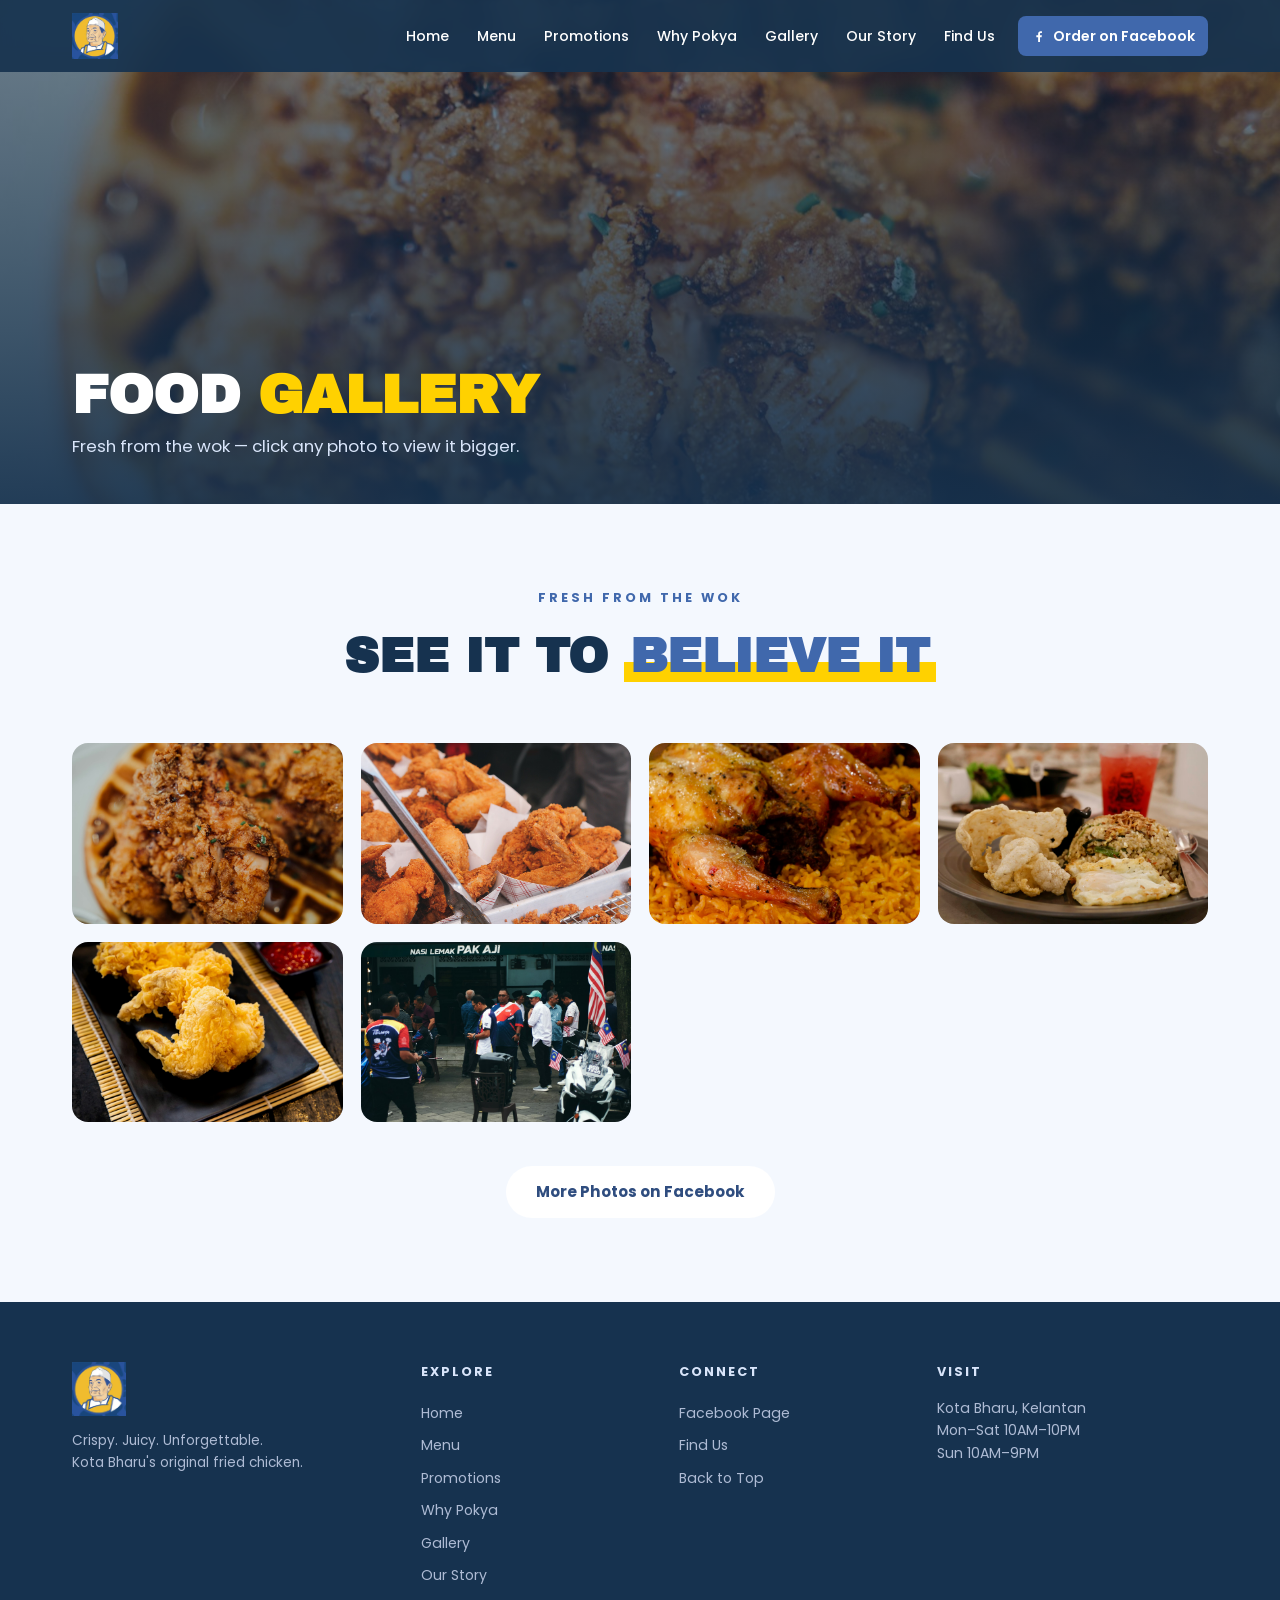
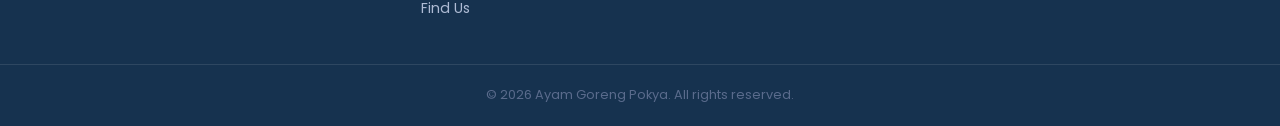
==== gallery.html @ 4fb408ae "Split site into dedicated pages per section - menu.html, promotions.html, why-pokya.html, gallery.ht" ====
<!DOCTYPE html>
<html lang="en">
<head>
  <meta charset="UTF-8">
  <meta name="viewport" content="width=device-width, initial-scale=1.0">
  <title>Gallery — Ayam Goreng Pokya | Food Photography Kota Bharu</title>
  <meta name="description" content="Photo gallery Ayam Goreng Pokya — crispy fried chicken, combo meals, local ulam & our stall in Kota Bharu.">
  <link rel="icon" type="image/webp" href="images/logo.webp">
  <link rel="preconnect" href="https://fonts.googleapis.com">
  <link href="https://fonts.googleapis.com/css2?family=Archivo+Black&family=Poppins:wght@400;500;600;700;800&display=swap" rel="stylesheet">
  <link rel="stylesheet" href="styles.css">
</head>
<body>

  <header class="site-header" id="siteHeader">
    <div class="container nav-wrap">
      <a href="index.html" class="logo">
        <img src="images/logo.webp" alt="Ayam Goreng Pokya" class="logo-img">
      </a>
      <button class="nav-toggle" id="navToggle" aria-label="Toggle menu" aria-expanded="false">&#9776;</button>
      <nav class="nav-menu" id="navMenu">
        <a href="index.html">Home</a>
        <a href="menu.html">Menu</a>
        <a href="promotions.html">Promotions</a>
        <a href="why-pokya.html">Why Pokya</a>
        <a href="gallery.html">Gallery</a>
        <a href="story.html">Our Story</a>
        <a href="find-us.html">Find Us</a>
        <a href="https://www.facebook.com" target="_blank" rel="noopener" class="nav-fb">
          <svg viewBox="0 0 24 24" width="16" height="16" fill="currentColor"><path d="M13.5 21v-7h2.4l.4-3h-2.8V9.1c0-.9.3-1.5 1.6-1.5h1.3V4.9c-.3 0-1.1-.1-2.1-.1-2.1 0-3.6 1.3-3.6 3.7V11H8v3h2.7v7h2.8z"/></svg>
          Order on Facebook
        </a>
      </nav>
    </div>
  </header>

  <section class="page-hero">
    <img src="images/gallery/ayam-closeup.jpg" alt="Crispy ayam goreng" class="page-hero-img">
    <div class="page-hero-overlay"></div>
    <div class="container page-hero-content">
      <h1>Food <span class="hl">Gallery</span></h1>
      <p>Fresh from the wok — click any photo to view it bigger.</p>
    </div>
  </section>

  <section class="section gallery">
    <div class="container">
      <p class="section-kicker reveal">Fresh From The Wok</p>
      <h2 class="section-title reveal">See It To <span class="hl">Believe It</span></h2>
      <div class="gallery-grid">
        <button class="gallery-item reveal" data-full="images/gallery/ayam-closeup.jpg" aria-label="View close-up crispy chicken"><img src="images/gallery/ayam-closeup.jpg" alt="Close-up crispy fried chicken" loading="lazy"></button>
        <button class="gallery-item reveal" data-full="images/gallery/wings-tray.jpg" aria-label="View trays of fried chicken"><img src="images/gallery/wings-tray.jpg" alt="Trays of fried chicken wings" loading="lazy"></button>
        <button class="gallery-item reveal" data-full="images/gallery/meal-set.jpg" aria-label="View combo meal"><img src="images/gallery/meal-set.jpg" alt="Combo meal set" loading="lazy"></button>
        <button class="gallery-item reveal" data-full="images/gallery/sides.jpg" aria-label="View nasi and sides"><img src="images/gallery/sides.jpg" alt="Nasi and local sides" loading="lazy"></button>
        <button class="gallery-item reveal" data-full="images/products/ayam-goreng.jpg" aria-label="View golden fried chicken"><img src="images/products/ayam-goreng.jpg" alt="Golden fried chicken" loading="lazy"></button>
        <button class="gallery-item reveal" data-full="images/gallery/visit.jpg" aria-label="View our restaurant"><img src="images/gallery/visit.jpg" alt="Find us in Kota Bharu" loading="lazy"></button>
      </div>
      <div style="text-align:center;margin-top:44px" class="reveal">
        <a href="https://www.facebook.com" target="_blank" rel="noopener" class="btn btn-gold">More Photos on Facebook</a>
      </div>
    </div>
  </section>

  <div class="lightbox" id="lightbox" aria-hidden="true">
    <button class="lightbox-close" id="lightboxClose" aria-label="Close">&times;</button>
    <img id="lightboxImg" src="" alt="">
  </div>

  <footer class="site-footer">
    <div class="container footer-grid">
      <div class="footer-brand">
        <a href="index.html" class="logo"><img src="images/logo.webp" alt="Ayam Goreng Pokya" class="logo-img footer-logo"></a>
        <p>Crispy. Juicy. Unforgettable.<br>Kota Bharu's original fried chicken.</p>
      </div>
      <div class="footer-col">
        <h5>Explore</h5>
        <a href="index.html">Home</a><a href="menu.html">Menu</a><a href="promotions.html">Promotions</a><a href="why-pokya.html">Why Pokya</a><a href="gallery.html">Gallery</a><a href="story.html">Our Story</a><a href="find-us.html">Find Us</a>
      </div>
      <div class="footer-col">
        <h5>Connect</h5>
        <a href="https://www.facebook.com" target="_blank" rel="noopener">Facebook Page</a>
        <a href="find-us.html">Find Us</a>
        <a href="index.html">Back to Top</a>
      </div>
      <div class="footer-col">
        <h5>Visit</h5>
        <p>Kota Bharu, Kelantan<br>Mon–Sat 10AM–10PM<br>Sun 10AM–9PM</p>
      </div>
    </div>
    <div class="footer-bottom">
      <p>&copy; 2026 Ayam Goreng Pokya. All rights reserved.</p>
    </div>
  </footer>

  <a href="https://www.facebook.com" target="_blank" rel="noopener" class="sticky-fb">
    <svg viewBox="0 0 24 24" width="18" height="18" fill="currentColor"><path d="M13.5 21v-7h2.4l.4-3h-2.8V9.1c0-.9.3-1.5 1.6-1.5h1.3V4.9c-.3 0-1.1-.1-2.1-.1-2.1 0-3.6 1.3-3.6 3.7V11H8v3h2.7v7h2.8z"/></svg>
    Order on Facebook
  </a>

  <script src="script.js"></script>
</body>
</html>
---- styles.css ----
/* ===== Ayam Goreng Pokya — bold fast-food identity ===== */
:root {
  --blue: #4068AC;
  --blue-dark: #2F4D7F;
  --blue-light: #D9E5FA;
  --yellow: #FFD100;
  --tint: #F4F8FE;
  --navy: #16324F;
  --ink: #1E3350;
  --muted: #5A6B8C;
}

* { margin: 0; padding: 0; box-sizing: border-box; }

html { scroll-behavior: smooth; }

body {
  font-family: 'Poppins', 'Segoe UI', sans-serif;
  color: var(--ink);
  background: var(--tint);
  line-height: 1.6;
  overflow-x: hidden;
}

img { max-width: 100%; display: block; }
.container { max-width: 1180px; margin: 0 auto; padding: 0 22px; }
.section { padding: 84px 0; }

/* ===== Inner page hero ===== */
.page-hero {
  position: relative; height: 56vh; min-height: 380px;
  display: flex; align-items: flex-end; color: #fff; overflow: hidden;
}
.page-hero-img { position: absolute; inset: 0; width: 100%; height: 100%; object-fit: cover; }
.page-hero-overlay {
  position: absolute; inset: 0;
  background: linear-gradient(180deg, rgba(22,50,79,.45) 0%, rgba(22,50,79,.92) 100%);
}
.page-hero-content { position: relative; z-index: 2; padding: 130px 22px 44px; width: 100%; }
.page-hero-content h1 {
  font-family: 'Archivo Black', sans-serif;
  font-size: clamp(2rem, 5vw, 3.4rem); text-transform: uppercase; line-height: 1.05;
}
.page-hero-content p { color: var(--blue-light); margin-top: 10px; font-size: 1.05rem; max-width: 560px; }
.page-hero-content .hl { color: var(--yellow); }

/* ===== Promo grid (promotions page) ===== */
.promo-grid { display: grid; grid-template-columns: repeat(3, 1fr); gap: 26px; }
.promo-grid .promo-slide { flex: none; }
@media (max-width: 900px) { .promo-grid { grid-template-columns: repeat(2, 1fr); } }
@media (max-width: 560px) { .promo-grid { grid-template-columns: 1fr; } }

/* ===== Buttons ===== */
.btn {
  display: inline-block;
  padding: 14px 30px;
  border-radius: 40px;
  font-weight: 700;
  font-size: .95rem;
  text-decoration: none;
  border: none;
  cursor: pointer;
  transition: transform .25s, box-shadow .25s, background .25s;
  font-family: inherit;
}
.btn:hover { transform: translateY(-3px); box-shadow: 0 10px 24px rgba(64,104,172,.28); }
.btn-gold { background: #fff; color: var(--blue-dark); }
.btn-gold:hover { background: var(--blue-light); box-shadow: 0 10px 24px rgba(64,104,172,.3); }
.btn-red { background: var(--blue); color: #fff; }
.btn-red:hover { background: var(--blue-dark); }
.btn-ghost {
  background: rgba(255,255,255,.12); color: #fff;
  border: 2px solid rgba(255,255,255,.7); backdrop-filter: blur(6px);
}
.btn-ghost:hover { background: #fff; color: var(--navy); }
.btn-small { padding: 9px 18px; font-size: .82rem; }

/* ===== Header ===== */
.site-header {
  position: fixed; top: 0; left: 0; right: 0; z-index: 100;
  background: rgba(22,50,79,.92);
  backdrop-filter: blur(10px);
  transition: background .3s, box-shadow .3s;
}
.site-header.scrolled { background: rgba(22,50,79,.98); box-shadow: 0 4px 20px rgba(0,0,0,.35); }
.nav-wrap { display: flex; align-items: center; justify-content: space-between; height: 72px; }
.logo { display: flex; align-items: center; gap: 10px; text-decoration: none; color: #fff; }
.logo-img { height: 46px; width: auto; object-fit: contain; }
.footer-logo { height: 54px; }
.logo-badge {
  background: var(--blue); color: var(--yellow);
  font-family: 'Archivo Black', sans-serif;
  padding: 7px 11px; border-radius: 9px; font-size: .8rem; letter-spacing: .5px;
  border: 2px solid var(--yellow);
}
.logo-text { font-size: 1.05rem; font-weight: 600; }
.logo-text strong { color: var(--yellow); }

.nav-menu { display: flex; align-items: center; gap: 2px; }
.nav-menu a {
  color: #fff; text-decoration: none;
  padding: 9px 13px; border-radius: 8px;
  font-size: .88rem; font-weight: 500;
  transition: background .25s, color .25s;
}
.nav-menu a:hover { background: var(--blue); color: #fff; }
.nav-menu a.nav-fb {
  background: var(--blue); display: inline-flex; align-items: center; gap: 6px;
  margin-left: 8px; font-weight: 600;
}
.nav-menu a.nav-fb:hover { background: var(--blue-light); color: var(--blue-dark); }
.nav-toggle { display: none; background: none; border: none; color: #fff; font-size: 1.7rem; cursor: pointer; }

/* ===== Hero ===== */
.hero {
  position: relative; min-height: 100vh;
  display: flex; align-items: center;
  color: #fff; overflow: hidden;
}
.hero-media { position: absolute; inset: 0; background: var(--navy); }
.hero-media video, .hero-fallback {
  position: absolute; inset: 0; width: 100%; height: 100%;
  object-fit: cover;
}
.hero-fallback { z-index: 1; }
.hero-media video { z-index: 2; }
.hero-overlay {
  position: absolute; inset: 0; z-index: 3;
  background:
    linear-gradient(90deg, rgba(22,50,79,.88) 0%, rgba(22,50,79,.55) 55%, rgba(22,50,79,.15) 100%),
    radial-gradient(ellipse at 70% 40%, rgba(64,104,172,.3), transparent 60%);
}
.hero-content { position: relative; z-index: 4; padding-top: 80px; padding-bottom: 60px; }
.hero-kicker {
  color: var(--yellow); font-weight: 700; letter-spacing: 3px;
  text-transform: uppercase; font-size: .85rem; margin-bottom: 18px;
}
.hero-title {
  font-family: 'Archivo Black', sans-serif;
  font-size: clamp(3rem, 9vw, 7.2rem);
  line-height: .95; text-transform: uppercase;
  margin-bottom: 24px;
}
.hero-title .line { display: block; }
.hero-title .accent {
  color: transparent;
  -webkit-text-stroke: 2px var(--yellow);
  text-stroke: 2px var(--yellow);
}
.hero-sub { max-width: 520px; font-size: 1.1rem; color: #f0e6d8; margin-bottom: 34px; }
.hero-ctas { display: flex; gap: 16px; flex-wrap: wrap; }
.hero-scroll {
  position: absolute; bottom: 26px; left: 50%; transform: translateX(-50%);
  z-index: 4; width: 26px; height: 44px; border: 2px solid rgba(255,255,255,.5);
  border-radius: 14px;
}
.hero-scroll span {
  position: absolute; top: 8px; left: 50%; width: 4px; height: 10px;
  margin-left: -2px; border-radius: 2px; background: var(--yellow);
  animation: scrollDot 1.8s ease-in-out infinite;
}
@keyframes scrollDot {
  0% { transform: translateY(0); opacity: 1; }
  70% { transform: translateY(14px); opacity: 0; }
  100% { transform: translateY(0); opacity: 0; }
}

/* ===== Ticker ===== */
.ticker {
  background: var(--blue-dark); color: #fff;
  border-top: 3px solid var(--blue-light); border-bottom: 3px solid var(--blue-light);
  overflow: hidden; padding: 12px 0; position: relative; z-index: 5;
}
.ticker-track { display: flex; white-space: nowrap; animation: ticker 28s linear infinite; }
.ticker-track span { font-family: 'Archivo Black', sans-serif; font-size: .95rem; letter-spacing: 1px; }
@keyframes ticker { to { transform: translateX(-50%); } }

/* ===== Section headings ===== */
.section-kicker {
  text-align: center; color: var(--blue); font-weight: 700;
  letter-spacing: 3px; text-transform: uppercase; font-size: .8rem; margin-bottom: 10px;
}
.section-title {
  text-align: center; font-family: 'Archivo Black', sans-serif;
  font-size: clamp(1.8rem, 4.5vw, 3rem); text-transform: uppercase;
  color: var(--navy); margin-bottom: 48px;
}
.section-title.left { text-align: left; }
.section-title .hl {
  color: var(--blue);
  background: linear-gradient(transparent 62%, var(--yellow) 62%);
  padding: 0 6px;
}

/* ===== Products ===== */
.products { background: var(--tint); }
.product-grid {
  display: grid; grid-template-columns: repeat(4, 1fr); gap: 24px;
}
.product-card {
  background: #fff; border-radius: 18px; overflow: hidden;
  border: 2px solid #D9E5FA;
  transition: transform .3s, box-shadow .3s;
  display: flex; flex-direction: column;
}
.product-card:hover { transform: translateY(-8px) rotate(-.5deg); box-shadow: 0 18px 40px rgba(64,104,172,.18); border-color: var(--blue); }
.product-img { aspect-ratio: 1/1; overflow: hidden; background: #fff; }
.product-img img { width: 100%; height: 100%; object-fit: cover; transition: transform .5s; }
.product-card:hover .product-img img { transform: scale(1.08); }
.product-body { padding: 18px; display: flex; flex-direction: column; flex: 1; }
.product-body h3 { font-size: 1rem; color: var(--navy); margin-bottom: 6px; }
.product-body p { font-size: .83rem; color: var(--muted); flex: 1; }
.product-foot { display: flex; justify-content: space-between; align-items: center; margin-top: 14px; }
.price { font-family: 'Archivo Black', sans-serif; color: var(--blue); font-size: 1.1rem; }
.menu-note { text-align: center; margin-top: 32px; font-size: .85rem; color: var(--muted); }
.menu-note a { color: var(--blue); font-weight: 600; }

/* ===== Promotions carousel ===== */
.promos { background: var(--navy); color: #fff; }
.promos .section-title { color: #fff; }
.promos .section-title .hl { color: var(--yellow); background: none; }
.promo-carousel { position: relative; max-width: 860px; margin: 0 auto; }
.promo-track {
  display: flex; gap: 24px; overflow-x: auto; scroll-snap-type: x mandatory;
  scrollbar-width: none; padding: 8px 4px 20px;
}
.promo-track::-webkit-scrollbar { display: none; }
.promo-slide {
  flex: 0 0 min(78%, 520px); scroll-snap-align: center;
  border-radius: 20px; overflow: hidden; position: relative;
  box-shadow: 0 16px 40px rgba(0,0,0,.45);
  background: var(--navy);
}
.promo-slide img { width: 100%; height: auto; display: block; }
.promo-slide figcaption {
  padding: 14px 18px; text-align: center;
  font-family: 'Archivo Black', sans-serif; font-size: 1rem; color: #fff;
  background: var(--navy);
}
.carousel-arrow {
  position: absolute; top: 42%; transform: translateY(-50%); z-index: 5;
  width: 48px; height: 48px; border-radius: 50%; border: none;
  background: var(--blue-light); color: var(--blue-dark); font-size: 1.2rem;
  cursor: pointer; transition: background .2s, transform .2s;
}
.carousel-arrow:hover { background: #fff; transform: translateY(-50%) scale(1.08); }
.carousel-arrow.prev { left: -14px; }
.carousel-arrow.next { right: -14px; }
.promo-dots { display: flex; justify-content: center; gap: 8px; margin-top: 8px; }
.promo-dots .dot {
  width: 10px; height: 10px; border-radius: 50%;
  background: rgba(255,255,255,.3); border: none; cursor: pointer; transition: background .2s, transform .2s;
}
.promo-dots .dot.active { background: var(--blue-light); transform: scale(1.25); }

/* ===== Why ===== */
.why { background: var(--blue); color: #fff; }
.why .section-title { color: #fff; }
.why .section-title .hl { color: var(--navy); background: linear-gradient(transparent 62%, var(--yellow) 62%); }
.why-grid { display: grid; grid-template-columns: repeat(4, 1fr); gap: 22px; }
.why-card {
  background: rgba(0,0,0,.25); border: 2px solid rgba(255,195,0,.35);
  border-radius: 18px; padding: 30px 22px; text-align: center;
  transition: transform .3s, background .3s;
}
.why-card:hover { transform: translateY(-8px); background: rgba(0,0,0,.4); border-color: var(--yellow); }
.why-icon { margin-bottom: 14px; display: flex; justify-content: center; }
.why-card h3 { font-size: 1rem; margin-bottom: 8px; color: #fff; }
.why-card p { font-size: .85rem; color: #D9E5FA; }
.steam-line { animation: steam 2.2s ease-in-out infinite; }
.steam-line:nth-of-type(2) { animation-delay: .4s; }
.steam-line:nth-of-type(3) { animation-delay: .8s; }
@keyframes steam {
  0%, 100% { opacity: .3; transform: translateY(0); }
  50% { opacity: 1; transform: translateY(-3px); }
}

/* ===== Gallery ===== */
.gallery { background: var(--tint); }
.gallery-grid { display: grid; grid-template-columns: repeat(4, 1fr); gap: 18px; }
.gallery-item {
  border: none; padding: 0; border-radius: 16px; overflow: hidden;
  cursor: zoom-in; position: relative; aspect-ratio: 3/2;
  background: #fff; transition: transform .3s, box-shadow .3s;
}
.gallery-item img { width: 100%; height: 100%; object-fit: cover; transition: transform .5s; }
.gallery-item:hover { transform: translateY(-6px); box-shadow: 0 14px 30px rgba(64,104,172,.2); }
.gallery-item:hover img { transform: scale(1.1); }

/* ===== Story ===== */
.story { background: #fff; }
.story-wrap { display: grid; grid-template-columns: 1fr 1.2fr; gap: 56px; align-items: center; }
.story-img { position: relative; border-radius: 20px; overflow: hidden; box-shadow: 0 20px 50px rgba(26,26,26,.2); }
.story-img img { width: 100%; }
.story-badge {
  position: absolute; top: 18px; left: 18px;
  background: var(--blue); color: var(--yellow);
  font-family: 'Archivo Black', sans-serif; font-size: .75rem;
  padding: 8px 14px; border-radius: 8px; letter-spacing: 1px;
}
.story-text p { color: var(--muted); margin-bottom: 14px; }
.story-points { list-style: none; margin-top: 18px; }
.story-points li {
  padding: 10px 0 10px 34px; position: relative; font-weight: 500;
  border-bottom: 1px dashed #C7D8F0;
}
.story-points li::before {
  content: '✦'; position: absolute; left: 4px; color: var(--blue); font-size: 1.1rem;
}
.story-points li:last-child { border-bottom: none; }

/* ===== Find Us ===== */
.findus { background: var(--tint); }
.findus-grid { display: grid; grid-template-columns: 1fr 1.4fr; gap: 40px; align-items: stretch; }
.findus-info {
  background: #fff; border-radius: 20px; padding: 36px;
  border-top: 6px solid var(--blue); box-shadow: 0 12px 34px rgba(26,26,26,.08);
}
.findus-info h3 { font-family: 'Archivo Black', sans-serif; font-size: 1.4rem; color: var(--navy); }
.findus-info > p { color: var(--muted); margin: 8px 0 20px; }
.findus-info h4 { font-size: .8rem; letter-spacing: 2px; text-transform: uppercase; color: var(--blue); margin-bottom: 8px; }
.hours { list-style: none; margin-bottom: 22px; }
.hours li { display: flex; justify-content: space-between; padding: 9px 0; border-bottom: 1px solid #D9E5FA; font-size: .92rem; }
.hours li:last-child { border-bottom: none; }
.social-btn {
  display: inline-flex; align-items: center; gap: 8px;
  background: var(--blue); color: #fff; text-decoration: none;
  padding: 11px 22px; border-radius: 30px; font-weight: 600; font-size: .88rem;
  transition: background .25s, transform .25s;
}
.social-btn:hover { background: var(--navy); transform: translateY(-2px); }
.findus-map { border-radius: 20px; overflow: hidden; box-shadow: 0 12px 34px rgba(26,26,26,.12); }

/* ===== Footer ===== */
.site-footer { background: var(--navy); color: #AEBBD4; }
.footer-grid {
  display: grid; grid-template-columns: 1.4fr 1fr 1fr 1.2fr; gap: 32px;
  padding-top: 60px; padding-bottom: 40px;
}
.footer-brand .logo { margin-bottom: 14px; }
.footer-brand p { font-size: .85rem; }
.footer-col h5 {
  color: var(--blue-light); font-size: .8rem; letter-spacing: 2px;
  text-transform: uppercase; margin-bottom: 14px;
}
.footer-col a { display: block; color: #AEBBD4; text-decoration: none; font-size: .88rem; padding: 5px 0; transition: color .2s; }
.footer-col a:hover { color: var(--blue-light); }
.footer-col p { font-size: .88rem; }
.footer-bottom {
  border-top: 1px solid rgba(255,255,255,.1);
  padding: 20px 0; text-align: center; font-size: .8rem; color: #5A6B8C;
}

/* ===== Sticky CTA ===== */
.sticky-fb {
  display: none; position: fixed; bottom: 18px; right: 18px; z-index: 200;
  background: var(--blue); color: #fff;
  padding: 13px 22px; border-radius: 30px;
  text-decoration: none; font-weight: 700; font-size: .88rem;
  display: inline-flex; align-items: center; gap: 8px;
  box-shadow: 0 8px 24px rgba(64,104,172,.45);
  transition: background .25s, transform .25s;
}
.sticky-fb:hover { background: var(--blue-light); color: var(--blue-dark); transform: translateY(-3px); }
@media (min-width: 641px) { .sticky-fb { display: none !important; } }
@media (max-width: 640px) { .sticky-fb { display: inline-flex; } }

/* ===== Lightbox ===== */
.lightbox {
  position: fixed; inset: 0; z-index: 300;
  background: rgba(0,0,0,.92);
  display: flex; align-items: center; justify-content: center;
  opacity: 0; pointer-events: none; transition: opacity .3s;
}
.lightbox.open { opacity: 1; pointer-events: auto; }
.lightbox img { max-width: 90vw; max-height: 85vh; border-radius: 12px; }
.lightbox-close {
  position: absolute; top: 20px; right: 26px;
  background: none; border: none; color: #fff; font-size: 2.6rem; cursor: pointer;
}

/* ===== Entrance animations ===== */
@keyframes riseIn {
  from { opacity: 0; transform: translateY(40px); }
  to { opacity: 1; transform: translateY(0); }
}
.hero-content > * { animation: riseIn .9s cubic-bezier(.2,.7,.3,1) both; }
.hero-content > *:nth-child(1) { animation-delay: .15s; }
.hero-content > *:nth-child(2) { animation-delay: .3s; }
.hero-content > *:nth-child(3) { animation-delay: .45s; }
.hero-content > *:nth-child(4) { animation-delay: .6s; }
@keyframes heroZoom {
  from { transform: scale(1.12); }
  to { transform: scale(1); }
}
.hero-media { animation: heroZoom 2.4s ease-out both; }

/* ===== Reveal animations ===== */
.reveal { opacity: 0; transform: translateY(34px); transition: opacity .7s ease, transform .7s ease; }
.reveal.visible { opacity: 1; transform: none; }
@media (prefers-reduced-motion: reduce) {
  html { scroll-behavior: auto; }
  .reveal { opacity: 1; transform: none; transition: none; }
  .ticker-track, .hero-scroll span, .steam-line { animation: none; }
  .product-card:hover, .why-card:hover, .gallery-item:hover { transform: none; }
}

/* ===== Responsive ===== */
@media (max-width: 1020px) {
  .product-grid { grid-template-columns: repeat(2, 1fr); }
  .why-grid { grid-template-columns: repeat(2, 1fr); }
  .gallery-grid { grid-template-columns: repeat(2, 1fr); }
  .footer-grid { grid-template-columns: 1fr 1fr; }
}
@media (max-width: 860px) {
  .story-wrap, .findus-grid { grid-template-columns: 1fr; }
}
@media (max-width: 640px) {
  .nav-toggle { display: block; }
  .nav-menu {
    display: none; position: absolute; top: 72px; left: 0; right: 0;
    background: var(--navy); flex-direction: column; align-items: stretch;
    padding: 14px; gap: 4px;
  }
  .nav-menu.open { display: flex; }
  .nav-menu a { padding: 13px 16px; }
  .nav-menu a.nav-fb { margin: 8px 0 0; justify-content: center; }
  .product-grid, .why-grid, .gallery-grid { grid-template-columns: 1fr; }
  .hero { min-height: 88vh; }
  .hero-title { font-size: clamp(2.6rem, 13vw, 4rem); }
  .section { padding: 60px 0; }
  .carousel-arrow { display: none; }
  .promo-slide { flex-basis: 88%; }
  .footer-grid { grid-template-columns: 1fr; }
}
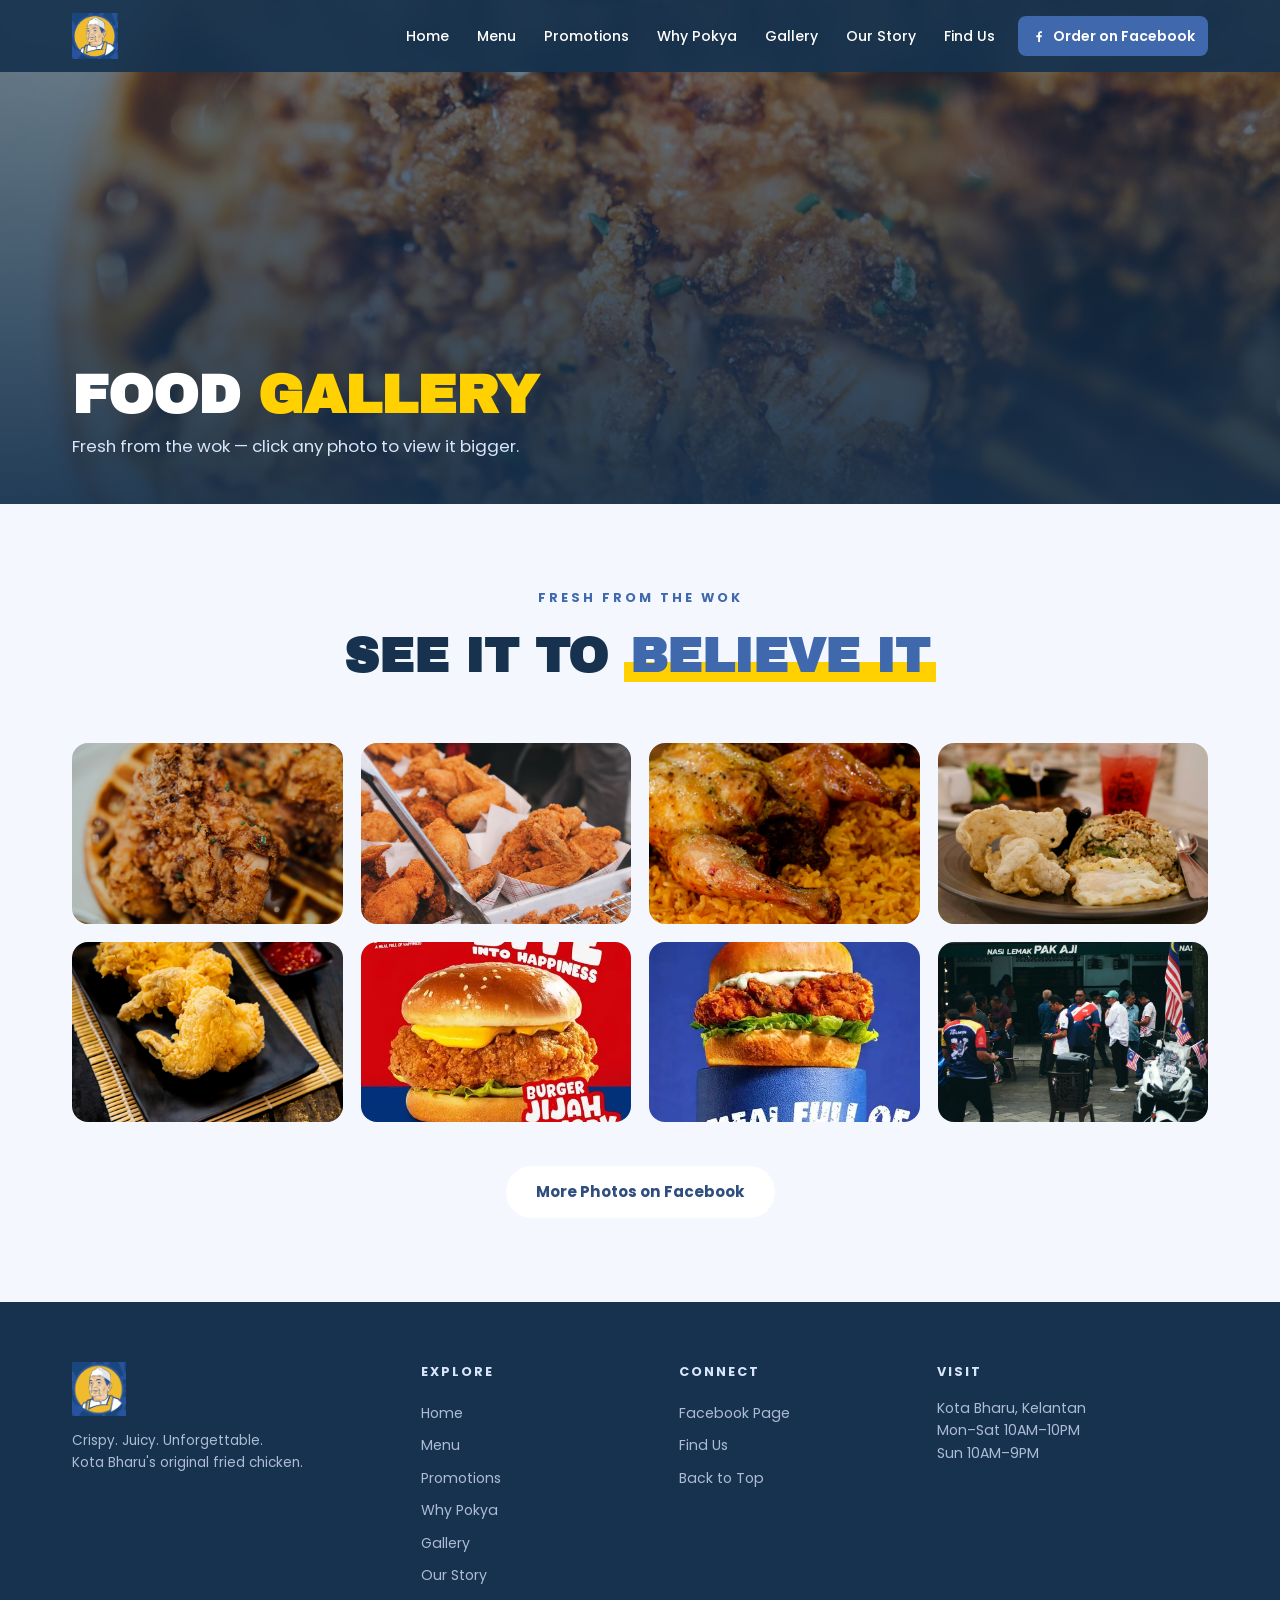
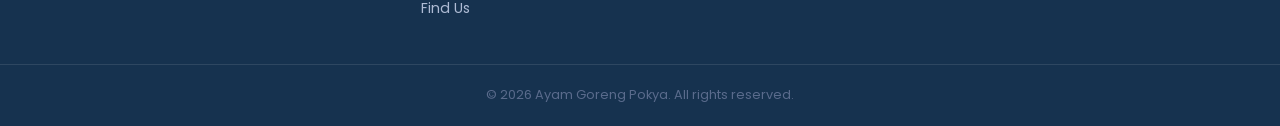
==== commit ac0687d1: "Add cooking video to menu page and Pokya photos to gallery Generated with [Devin](https://devin.ai) " ====
--- a/gallery.html
+++ b/gallery.html
@@ -53,6 +53,8 @@
         <button class="gallery-item reveal" data-full="images/gallery/meal-set.jpg" aria-label="View combo meal"><img src="images/gallery/meal-set.jpg" alt="Combo meal set" loading="lazy"></button>
         <button class="gallery-item reveal" data-full="images/gallery/sides.jpg" aria-label="View nasi and sides"><img src="images/gallery/sides.jpg" alt="Nasi and local sides" loading="lazy"></button>
         <button class="gallery-item reveal" data-full="images/products/ayam-goreng.jpg" aria-label="View golden fried chicken"><img src="images/products/ayam-goreng.jpg" alt="Golden fried chicken" loading="lazy"></button>
+        <button class="gallery-item reveal" data-full="images/products/ayam-goreng-pokya.webp" aria-label="View Ayam Goreng Pokya photo"><img src="images/products/ayam-goreng-pokya.webp" alt="Ayam Goreng Pokya" loading="lazy"></button>
+        <button class="gallery-item reveal" data-full="images/promotions/promo-pokya.webp" aria-label="View Pokya promo"><img src="images/promotions/promo-pokya.webp" alt="Pokya promo" loading="lazy"></button>
         <button class="gallery-item reveal" data-full="images/gallery/visit.jpg" aria-label="View our restaurant"><img src="images/gallery/visit.jpg" alt="Find us in Kota Bharu" loading="lazy"></button>
       </div>
       <div style="text-align:center;margin-top:44px" class="reveal">
--- a/styles.css
+++ b/styles.css
@@ -25,6 +25,19 @@
 img { max-width: 100%; display: block; }
 .container { max-width: 1180px; margin: 0 auto; padding: 0 22px; }
 .section { padding: 84px 0; }
+
+/* ===== Inline video block ===== */
+.video-wrap {
+  position: relative; border-radius: 20px; overflow: hidden;
+  box-shadow: 0 20px 50px rgba(22,50,79,.25);
+}
+.video-wrap video { width: 100%; display: block; max-height: 480px; object-fit: cover; }
+.video-caption {
+  position: absolute; bottom: 0; left: 0; right: 0;
+  background: linear-gradient(transparent, rgba(22,50,79,.9));
+  color: #fff; font-family: 'Archivo Black', sans-serif;
+  padding: 40px 22px 16px; font-size: 1.05rem;
+}
 
 /* ===== Inner page hero ===== */
 .page-hero {
